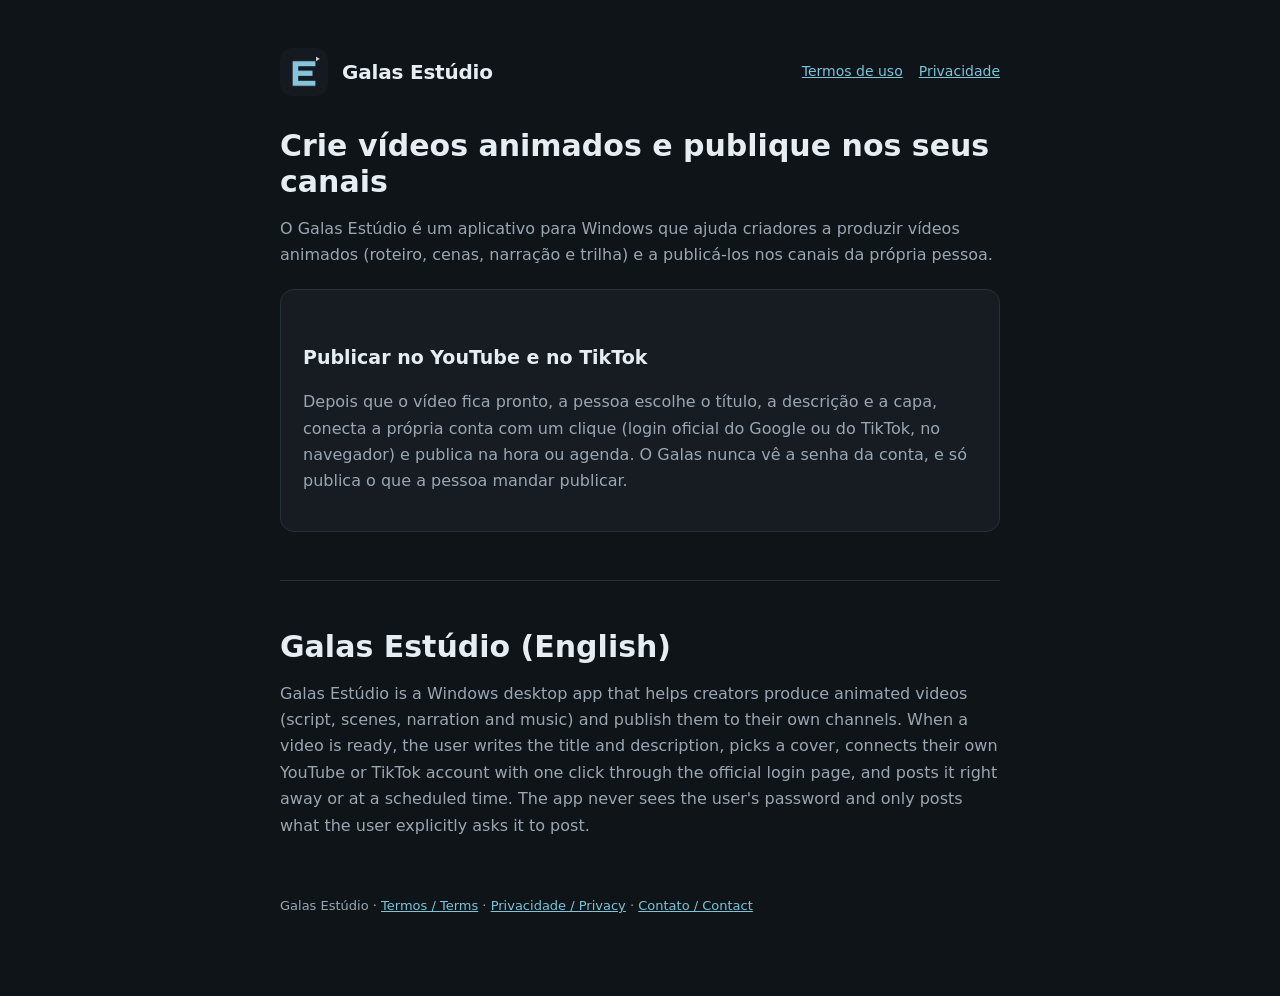
==== docs/index.html @ ee8d67f8 "Site do Galas Estúdio: página inicial, termos de uso e privacidade Co-Authored-By: Claude Opus 5.5 <" ====
<!doctype html>
<html lang="pt-BR">
<head>
<meta charset="utf-8">
<meta name="viewport" content="width=device-width, initial-scale=1">
<title>Galas Estúdio</title>
<meta name="description" content="Galas Estúdio: app para Windows que cria vídeos animados e publica no YouTube e no TikTok do próprio usuário.">
<link rel="icon" href="icone.png">
<link rel="stylesheet" href="estilo.css">
</head>
<body>
<main>
  <header><img src="icone.png" alt=""><b>Galas Estúdio</b>
    <nav><a href="termos.html">Termos de uso</a><a href="privacidade.html">Privacidade</a></nav></header>

  <h1>Crie vídeos animados e publique nos seus canais</h1>
  <p>O Galas Estúdio é um aplicativo para Windows que ajuda criadores a produzir vídeos animados (roteiro, cenas, narração e trilha) e a publicá-los nos canais da própria pessoa.</p>

  <div class="cartao">
    <h2>Publicar no YouTube e no TikTok</h2>
    <p>Depois que o vídeo fica pronto, a pessoa escolhe o título, a descrição e a capa, conecta a própria conta com um clique (login oficial do Google ou do TikTok, no navegador) e publica na hora ou agenda. O Galas nunca vê a senha da conta, e só publica o que a pessoa mandar publicar.</p>
  </div>

  <hr>
  <h1 lang="en">Galas Estúdio (English)</h1>
  <p lang="en">Galas Estúdio is a Windows desktop app that helps creators produce animated videos (script, scenes, narration and music) and publish them to their own channels. When a video is ready, the user writes the title and description, picks a cover, connects their own YouTube or TikTok account with one click through the official login page, and posts it right away or at a scheduled time. The app never sees the user's password and only posts what the user explicitly asks it to post.</p>

  <footer>Galas Estúdio · <a href="termos.html">Termos / Terms</a> · <a href="privacidade.html">Privacidade / Privacy</a> · <a href="https://github.com/GaussNoob/galas-estudio-atualizacoes/issues">Contato / Contact</a></footer>
</main>
</body>
</html>
---- docs/estilo.css ----
:root {--bg: #0f1419; --panel: #161c22; --line: #263039; --text: #e6edf3; --dim: #9aa7b3; --accent: #7cc4d8;}
* {box-sizing: border-box;}
body {margin: 0; background: var(--bg); color: var(--text); font: 16px/1.65 system-ui, -apple-system, "Segoe UI", sans-serif;}
main {max-width: 760px; margin: 0 auto; padding: 48px 20px 80px;}
header {display: flex; align-items: center; gap: 14px; margin-bottom: 32px;}
header img {width: 48px; height: 48px; border-radius: 12px;}
header b {font-size: 20px; letter-spacing: -.2px;}
nav {display: flex; flex-wrap: wrap; gap: 16px; margin-left: auto; font-size: 14px;}
a {color: var(--accent);}
h1 {font-size: 30px; line-height: 1.2; margin: 0 0 8px;}
h2 {font-size: 19px; margin: 32px 0 6px;}
p, li {color: var(--dim);}
.data {font-size: 13px; color: var(--dim);}
.cartao {background: var(--panel); border: 1px solid var(--line); border-radius: 14px; padding: 20px 22px; margin: 20px 0;}
hr {border: 0; border-top: 1px solid var(--line); margin: 48px 0;}
footer {margin-top: 56px; font-size: 13px; color: var(--dim);}
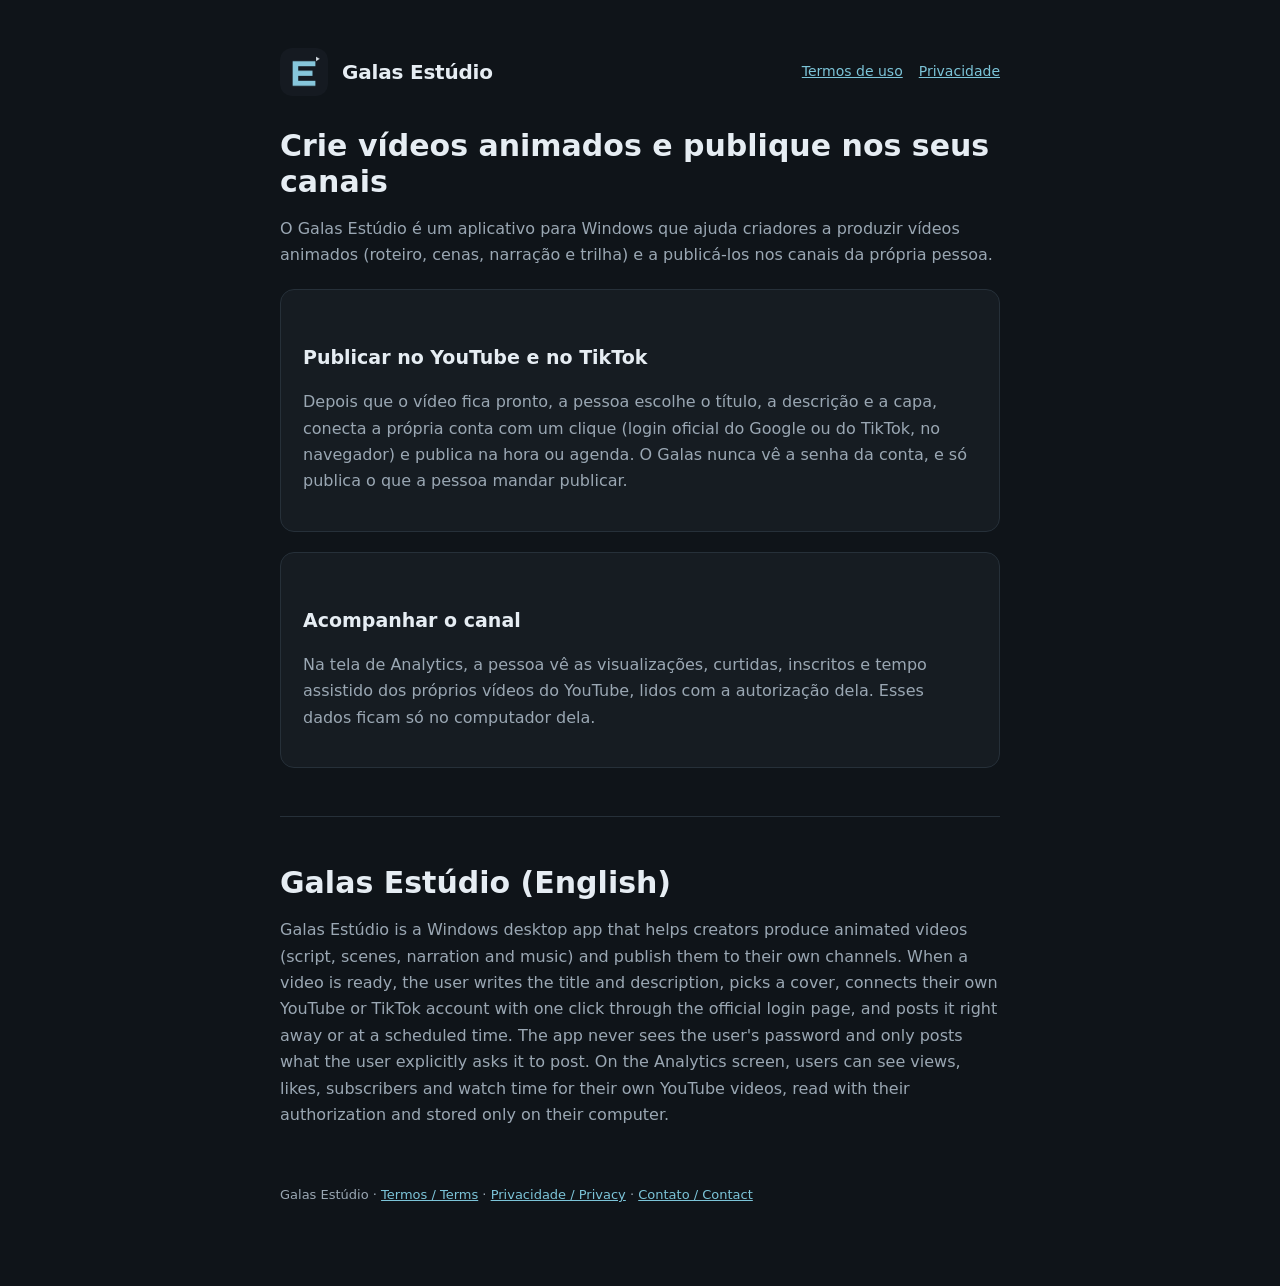
==== commit 94bd8f3f: "Site: index com YouTube Analytics e Uso Limitado do Google" ====
--- a/docs/index.html
+++ b/docs/index.html
@@ -21,9 +21,14 @@
     <p>Depois que o vídeo fica pronto, a pessoa escolhe o título, a descrição e a capa, conecta a própria conta com um clique (login oficial do Google ou do TikTok, no navegador) e publica na hora ou agenda. O Galas nunca vê a senha da conta, e só publica o que a pessoa mandar publicar.</p>
   </div>
 
+  <div class="cartao">
+    <h2>Acompanhar o canal</h2>
+    <p>Na tela de Analytics, a pessoa vê as visualizações, curtidas, inscritos e tempo assistido dos próprios vídeos do YouTube, lidos com a autorização dela. Esses dados ficam só no computador dela.</p>
+  </div>
+
   <hr>
   <h1 lang="en">Galas Estúdio (English)</h1>
-  <p lang="en">Galas Estúdio is a Windows desktop app that helps creators produce animated videos (script, scenes, narration and music) and publish them to their own channels. When a video is ready, the user writes the title and description, picks a cover, connects their own YouTube or TikTok account with one click through the official login page, and posts it right away or at a scheduled time. The app never sees the user's password and only posts what the user explicitly asks it to post.</p>
+  <p lang="en">Galas Estúdio is a Windows desktop app that helps creators produce animated videos (script, scenes, narration and music) and publish them to their own channels. When a video is ready, the user writes the title and description, picks a cover, connects their own YouTube or TikTok account with one click through the official login page, and posts it right away or at a scheduled time. The app never sees the user's password and only posts what the user explicitly asks it to post. On the Analytics screen, users can see views, likes, subscribers and watch time for their own YouTube videos, read with their authorization and stored only on their computer.</p>
 
   <footer>Galas Estúdio · <a href="termos.html">Termos / Terms</a> · <a href="privacidade.html">Privacidade / Privacy</a> · <a href="https://github.com/GaussNoob/galas-estudio-atualizacoes/issues">Contato / Contact</a></footer>
 </main>
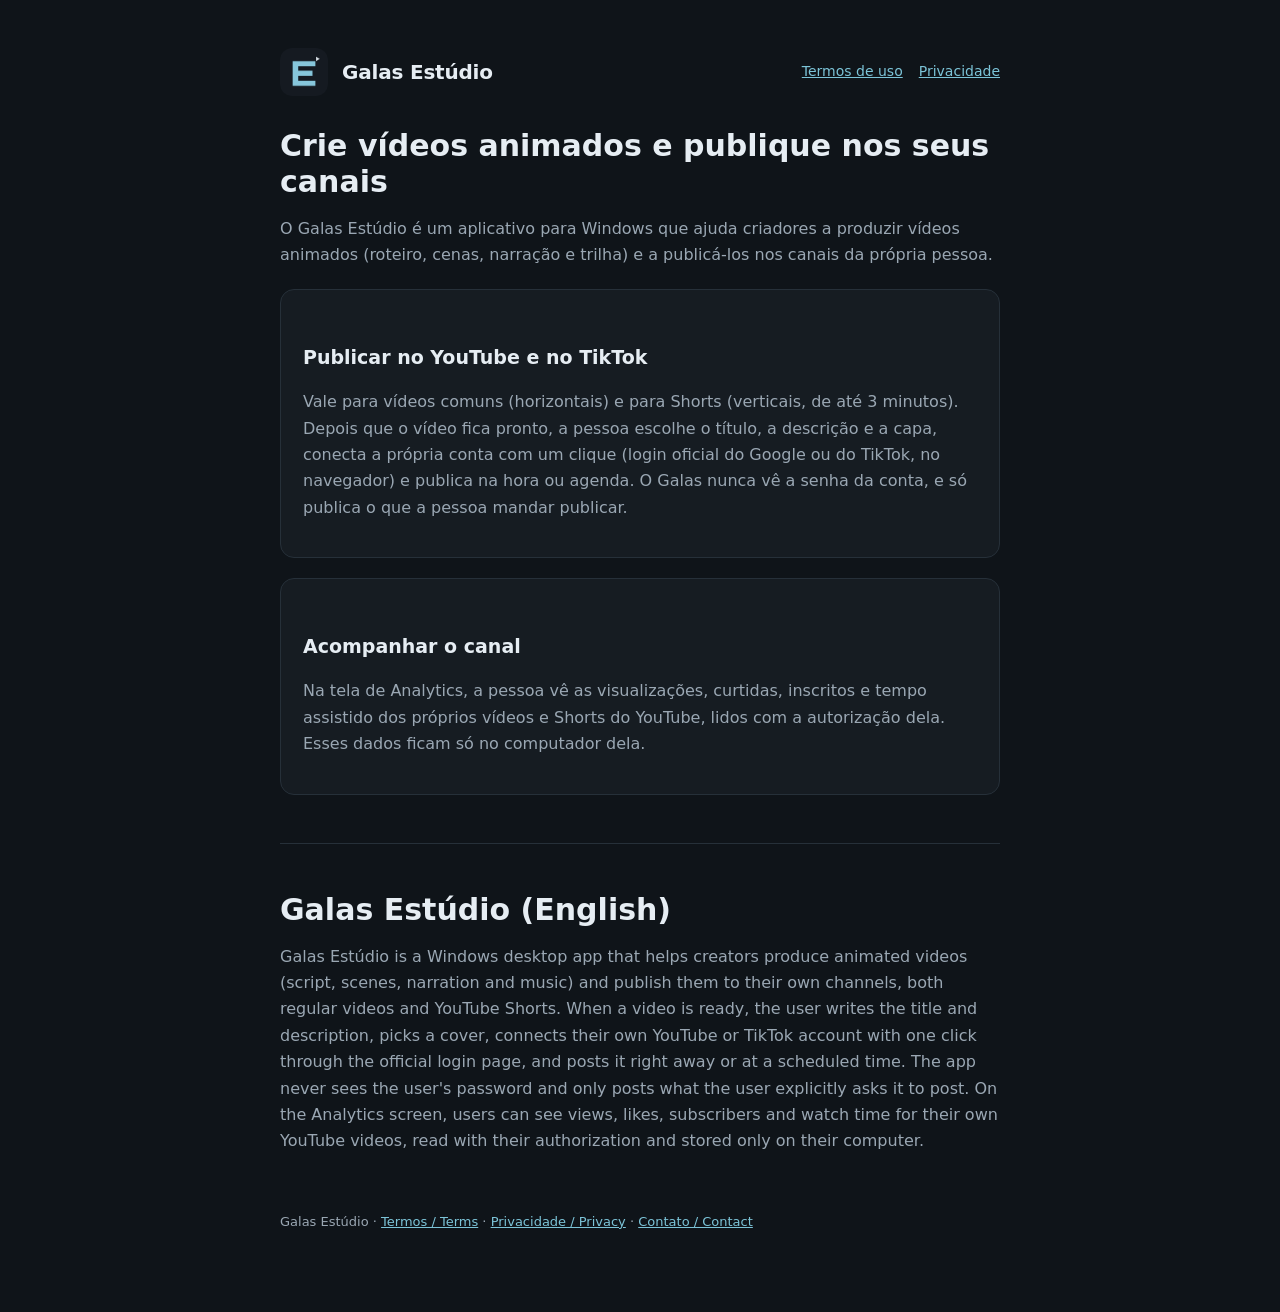
==== commit 02d01d88: "Site: index cita YouTube Shorts" ====
--- a/docs/index.html
+++ b/docs/index.html
@@ -18,17 +18,17 @@
 
   <div class="cartao">
     <h2>Publicar no YouTube e no TikTok</h2>
-    <p>Depois que o vídeo fica pronto, a pessoa escolhe o título, a descrição e a capa, conecta a própria conta com um clique (login oficial do Google ou do TikTok, no navegador) e publica na hora ou agenda. O Galas nunca vê a senha da conta, e só publica o que a pessoa mandar publicar.</p>
+    <p>Vale para vídeos comuns (horizontais) e para Shorts (verticais, de até 3 minutos). Depois que o vídeo fica pronto, a pessoa escolhe o título, a descrição e a capa, conecta a própria conta com um clique (login oficial do Google ou do TikTok, no navegador) e publica na hora ou agenda. O Galas nunca vê a senha da conta, e só publica o que a pessoa mandar publicar.</p>
   </div>
 
   <div class="cartao">
     <h2>Acompanhar o canal</h2>
-    <p>Na tela de Analytics, a pessoa vê as visualizações, curtidas, inscritos e tempo assistido dos próprios vídeos do YouTube, lidos com a autorização dela. Esses dados ficam só no computador dela.</p>
+    <p>Na tela de Analytics, a pessoa vê as visualizações, curtidas, inscritos e tempo assistido dos próprios vídeos e Shorts do YouTube, lidos com a autorização dela. Esses dados ficam só no computador dela.</p>
   </div>
 
   <hr>
   <h1 lang="en">Galas Estúdio (English)</h1>
-  <p lang="en">Galas Estúdio is a Windows desktop app that helps creators produce animated videos (script, scenes, narration and music) and publish them to their own channels. When a video is ready, the user writes the title and description, picks a cover, connects their own YouTube or TikTok account with one click through the official login page, and posts it right away or at a scheduled time. The app never sees the user's password and only posts what the user explicitly asks it to post. On the Analytics screen, users can see views, likes, subscribers and watch time for their own YouTube videos, read with their authorization and stored only on their computer.</p>
+  <p lang="en">Galas Estúdio is a Windows desktop app that helps creators produce animated videos (script, scenes, narration and music) and publish them to their own channels, both regular videos and YouTube Shorts. When a video is ready, the user writes the title and description, picks a cover, connects their own YouTube or TikTok account with one click through the official login page, and posts it right away or at a scheduled time. The app never sees the user's password and only posts what the user explicitly asks it to post. On the Analytics screen, users can see views, likes, subscribers and watch time for their own YouTube videos, read with their authorization and stored only on their computer.</p>
 
   <footer>Galas Estúdio · <a href="termos.html">Termos / Terms</a> · <a href="privacidade.html">Privacidade / Privacy</a> · <a href="https://github.com/GaussNoob/galas-estudio-atualizacoes/issues">Contato / Contact</a></footer>
 </main>
